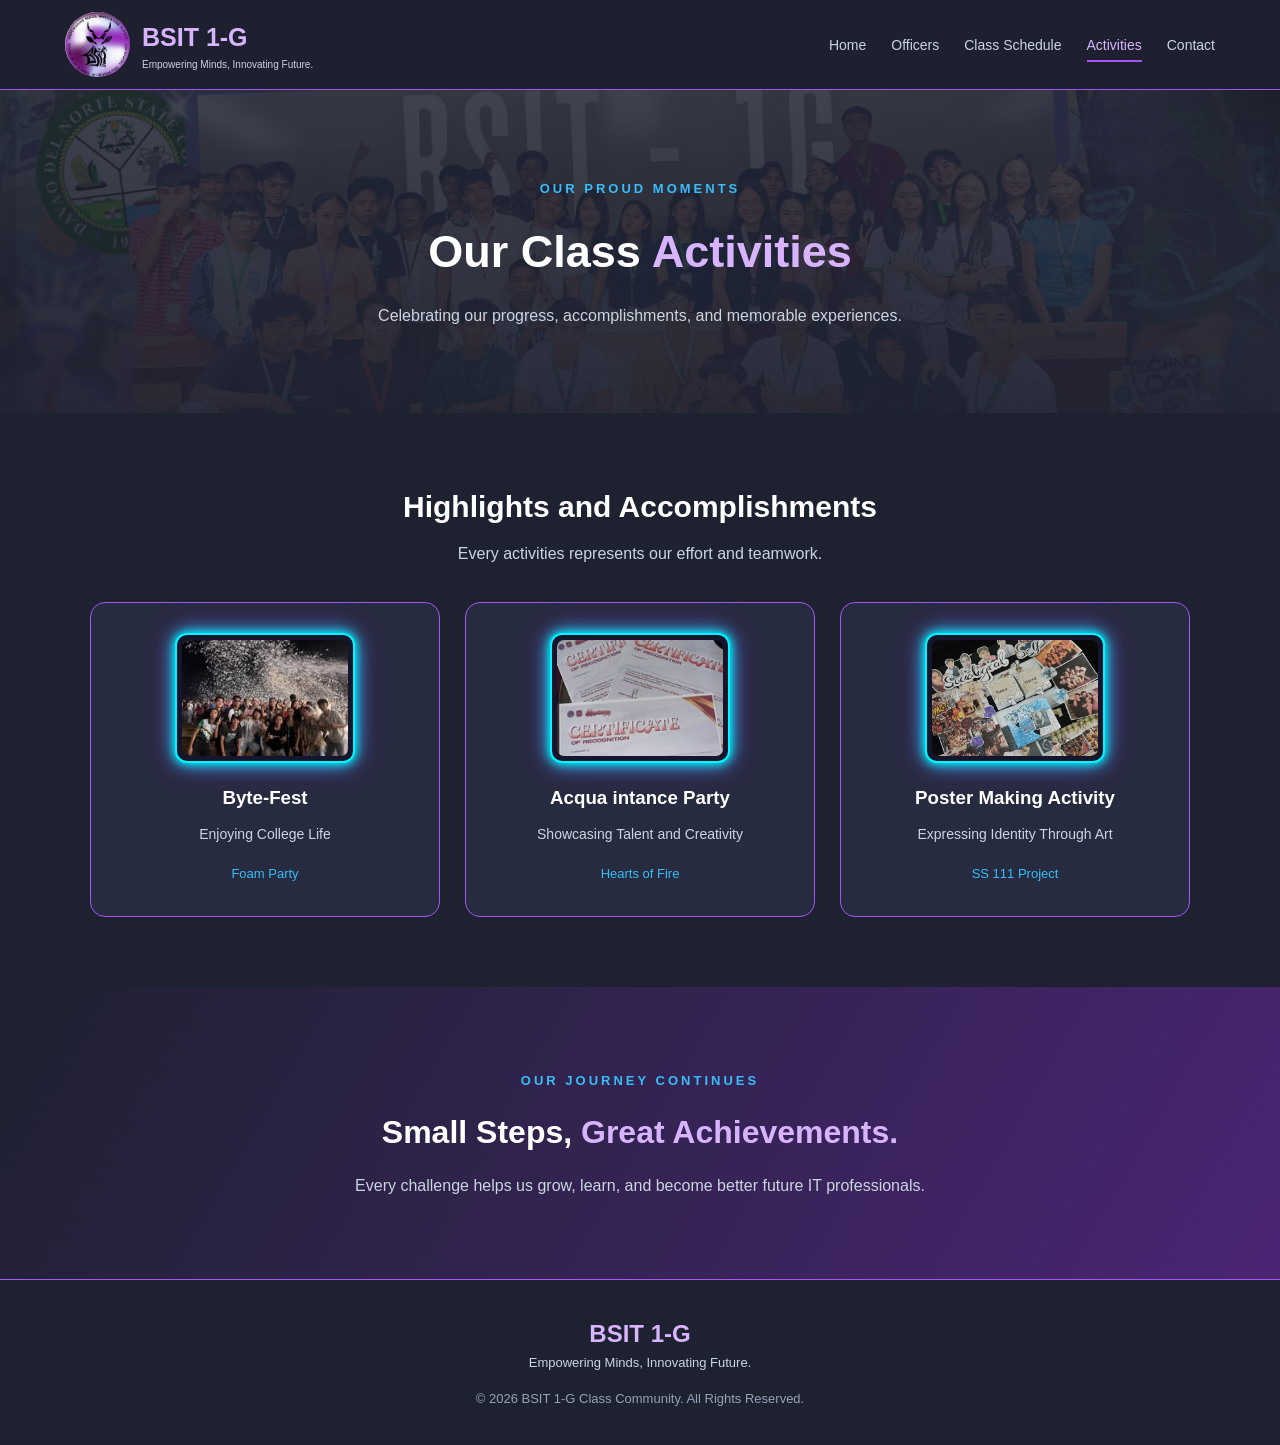
==== activities.html @ d1805a44 "working" ====
<!DOCTYPE html>
<html lang="en">
<head>
    <meta charset="UTF-8">
    <meta name="viewport" content="width=device-width, initial-scale=1.0">
    <title>BSIT 1-G | Activities</title>
    <link rel="stylesheet" href="css/style.css">
</head>
<body>

<header>
    <nav class="navbar">
        <a href="index.html" class="logo">
            <img src="image/logo.jpg" alt="BSIT Logo">
            <div>
                <h1>BSIT 1-G</h1>
                <p>Empowering Minds, Innovating Future.</p>
            </div>
        </a>

        <ul class="nav-links">
            <li><a href="index.html">Home</a></li>
            <li><a href="officers.html">Officers</a></li>
            <li><a href="schedule.html">Class Schedule</a></li>
            <li><a href="activities.html" class="active">Activities</a></li>
            <li><a href="contact.html">Contact</a></li>
        </ul>
    </nav>
</header>

<main>
    <section class="page-hero">
        <span class="small-heading">OUR PROUD MOMENTS</span>
        <h2>Our Class <span>Activities</span></h2>
        <p>Celebrating our progress, accomplishments, and memorable experiences.</p>
    </section>

    <section class="activities-section">
        <h2>Highlights and Accomplishments</h2>
        <p class="section-description">Every activities represents our effort and teamwork.</p>

        <div class="activities-container">

            <div class="activities-card">
                <div class="activities-icon">
                    <img src="image/Foam_Party.jpg" alt="Foam Party Activity">
                </div>
                <h3>Byte-Fest</h3>
                <p>Enjoying College Life</p>
                <span>Foam Party</span>
            </div>

            <div class="activities-card">
                <div class="activities-icon">
                    <img src="image/cert.jpg"   alt="Acquaintance Party">
                </div>
                <h3>Acqua   intance Party</h3>
                <p>Showcasing Talent and Creativity</p>
                <span>Hearts of Fire</span>
            </div>

            <div class="activities-card">
                <div class="activities-icon">
                    <img src="image/Poster.jpg" alt="Poster Making">
                </div>
                <h3>Poster Making Activity</h3>
                <p>Expressing Identity Through Art</p>
                <span>SS 111 Project</span>
            </div>

        </div>
    </section>

    <section class="highlights">
        <span class="small-heading">OUR JOURNEY CONTINUES</span>
        <h2>Small Steps, <span>Great Achievements.</span></h2>
        <p>
            Every challenge helps us grow, learn, and become better
            future IT professionals.
        </p>
    </section>
</main>

<footer>
    <h3>BSIT 1-G</h3>
    <p>Empowering Minds, Innovating Future.</p>
    <p class="copyright">© 2026 BSIT 1-G Class Community. All Rights Reserved.</p>
</footer>

</body>
</html>
---- css/style.css ----
/* GENERAL SETTINGS */
            * {
                margin: 0;
                padding: 0;
                box-sizing: border-box;
                scroll-behavior: smooth;
            }

            body {
                font-family: Arial, sans-serif;
                background: #1E2130;
                color: #FFFFFF;
                line-height: 1.6;
            }

            /* NAVIGATION */
            header {
                background: rgba(30, 33, 48, 0.97);
                border-bottom: 1px solid #A855F7;
                position: sticky;
                top: 0;
                z-index: 1000;
            }

            .navbar {
                max-width: 1200px;
                margin: auto;
                padding: 12px 25px;
                display: flex;
                align-items: center;
                justify-content: space-between;
                gap: 20px;
            }

            .logo {
                display: flex;
                align-items: center;
                gap: 12px;
                text-decoration: none;
            }

            .logo img {
                width: 65px;
                height: 65px;
                object-fit: contain;
                border-radius: 50%;
            }

            .logo h1 {
                color: #D8B4FE;
                font-size: 25px;
            }

            .logo p {
                color: #CBD5E1;
                font-size: 10px;
            }

            .nav-links {
                display: flex;
                gap: 25px;
                list-style: none;
            }

            .nav-links a {
                color: #CBD5E1;
                text-decoration: none;
                font-size: 14px;
                transition: 0.3s;
            }

            .nav-links a:hover,
            .nav-links a.active {
                color: #D8B4FE;
                border-bottom: 2px solid #A855F7;
                padding-bottom: 7px;
            }

            /* COMMON TEXT */
            .small-heading {
                color: #38BDF8;
                font-size: 13px;
                font-weight: bold;
                letter-spacing: 3px;
            }

            .section-description {
                color: #CBD5E1;
                margin: 10px 0 35px;
            }

            .hero {
                min-height: 650px;

                background:
                    linear-gradient(rgba(30, 33, 48, .85), rgba(30, 33, 48, .95)),
                    url("../image/BG.jpg");

                background-size: cover;
                background-position: center;
                background-repeat: no-repeat;

                display: flex;
                justify-content: center;
                align-items: center;
                text-align: center;

                padding: 70px 20px;
                color: white;

            }
            .hero-content {
                max-width: 900px;
                padding: 30px 35px;

            }

            .hero h2 {
                font-size: 48px;
                margin: 15px 0;
            }

            .hero h2 span,
            .about-text h2 span,
            .highlights h2 span,
            .page-hero h2 span,
            .officers-hero h2 span,
            .leadership-message h2 span {
                color: #D8B4FE;
            }

            .hero-content p {
                color: #CBD5E1;
                font-size: 17px;
                margin-bottom: 25px;
            }

            /* BUTTONS */
            .hero-buttons {
                display: flex;
                justify-content: center;
                flex-wrap: wrap;
                gap: 15px;
            }

            .btn-primary,
            .btn-secondary {
                padding: 12px 22px;
                border-radius: 8px;
                text-decoration: none;
                font-weight: bold;
                transition: .3s;
            }

            .btn-primary {
                background: linear-gradient(120deg,#7C3AED,#A855F7);
                color: white;
            }

            .btn-secondary {
                color: #38BDF8;
                border: 1px solid #38BDF8;
            }

            .btn-primary:hover,
            .btn-secondary:hover {
                transform: translateY(-4px);
            }

            /* QUICK LINKS */
            .quick-section {
                max-width: 1200px;
                margin: auto;
                padding: 75px 25px;
                text-align: center;
            }

            .quick-section h2 {
                font-size: 32px;
            }


            /* ABOUT SECTION */
            .about-section {
                padding: 75px 25px;
                background: #272B3F;
            }

            .about-content {
                max-width: 1150px;
                margin: auto;
                display: flex;
                align-items: center;
                gap: 45px;
            }

            .about-text,
            .about-image {
                flex: 1;
            }

            .about-text h2 {
                font-size: 35px;
                margin: 15px 0;
            }

            .about-text p {
                color: #CBD5E1;
                margin-bottom: 15px;
            }

            .about-image img {
                width: 100%;
                border-radius: 15px;
                border: 2px solid #A855F7;
            }

            /* GENERAL HIGHLIGHTS */
            .highlights {
                padding: 80px 20px;
                text-align: center;
                background: linear-gradient(120deg,#1E2130,#4A2574);
            }

            .highlights h2 {
                font-size: 32px;
                margin: 15px 0;
            }

            .highlights p {
                color: #CBD5E1;
                max-width: 650px;
                margin: auto;
            }

            /* OFFICERS HERO */
            .officers-hero,
            .page-hero {
                padding: 85px 20px;
                text-align: center;
                background:
                    linear-gradient(rgba(30,33,48,.85),rgba(30,33,48,.95)),
                    url("../image/GROUP_PHOTO.jpg");
                background-size: cover;
                background-position: center;
            }

            .officers-hero h2,
            .page-hero h2 {
                font-size: 45px;
                margin: 15px 0;
            }

            .officers-hero p,
            .page-hero p {
                color: #CBD5E1;
                max-width: 650px;
                margin: auto;
            }

            /* OFFICERS HORIZONTAL FLEX */
            .officers-section {
                padding: 70px 5%;
                max-width: 1300px;
                margin: auto;
            }

            .officers-heading {
                display: flex;
                justify-content: space-between;
                align-items: center;
                gap: 15px;
                margin-bottom: 30px;
            }

            .officers-heading h2 {
                font-size: 29px;
            }

            .officers-heading p {
                color: #CBD5E1;
            }

            .scroll-note {
                color: #38BDF8;
                font-size: 12px;
                letter-spacing: 2px;
                white-space: nowrap;
            }

            /* HORIZONTAL SCROLLING CONTAINER */
            .officers-container {
                display: flex;
                flex-direction: row;
                flex-wrap: nowrap;
                gap: 25px;
                width: 100%;
                overflow-x: auto;
                overflow-y: hidden;
                padding: 20px 10px 30px;
                scroll-snap-type: x proximity;
            }

            /* SCROLLBAR DESIGN */
            .officers-container::-webkit-scrollbar {
                height: 10px;
            }

            .officers-container::-webkit-scrollbar-track {
                background: #272B3F;
                border-radius: 20px;
            }

            .officers-container::-webkit-scrollbar-thumb {
                background: linear-gradient(90deg,#A855F7,#38BDF8);
                border-radius: 20px;
            }

            .officers-container::-webkit-scrollbar-thumb:hover {
                background: #D8B4FE;
            }

            /* OFFICER CARDS */
            .officer-card {
                flex: 0 0 260px;
                width: 260px;
                min-width: 260px;
                min-height: 390px;
                padding: 25px 20px;
                text-align: center;
                background: #272B3F;
                border: 1px solid #A855F7;
                border-radius: 18px;
                scroll-snap-align: start;
                transition: .3s;
            }

            .officer-card:hover {
                transform: translateY(-8px);
                border-color: #38BDF8;
                box-shadow: 0 0 20px rgba(56,189,248,.2);
            }

            /* OFFICER IMAGES */
            .officer-image {
                width: 150px;
                height: 150px;
                margin: 0 auto 20px;
                border-radius: 50%;
                padding: 5px;
                background: linear-gradient(135deg,#A855F7,#38BDF8);
            }

            .officer-image img {
                width: 100%;
                height: 100%;
                object-fit: cover;
                border-radius: 50%;
                border: 3px solid #272B3F;
            }

            .officer-image img.rotate-left {
                transform: rotate(90deg);
            }

            .officer-image img.rotate-right {
                transform: rotate(-90deg);
            }
            .officer-card h3 {
                font-size: 19px;
                margin-bottom: 5px;
            }

            .officer-card span {
                color: #38BDF8;
                font-size: 13px;
                font-weight: bold;
            }

            .officer-card p {
                color: #CBD5E1;
                font-size: 13px;
                margin-top: 15px;
            }

            /* LEADERSHIP MESSAGE */
            .leadership-message {
                text-align: center;
                padding: 75px 20px;
                background: linear-gradient(120deg,#1E2130,#4A2574);
            }

            .leadership-message h2 {
                font-size: 35px;
                margin: 15px 0;
            }

            .leadership-message p {
                color: #CBD5E1;
                max-width: 650px;
                margin: auto;
            }

            /* SCHEDULE */
            .schedule-section,
            .activities-section {
                max-width: 1150px;
                margin: auto;
                padding: 70px 25px;
                text-align: center;
            }

            .schedule-section h2,
            .activities-section h2 {
                font-size: 30px;
            }

            .table-container {
                overflow-x: auto;
                margin-top: 30px;
            }

            table {
                width: 100%;
                border-collapse: collapse;
                background: #272B3F;
            }

            th, td {
                padding: 18px;
                border: 1px solid #45445F;
                text-align: center;
            }

            th {
                background: #4A2574;
                color: white;
            }

            td {
                color: #CBD5E1;
            }

            tbody tr:hover {
                background: #35334F;
            }

            /* ACHIEVEMENTS */
            .activities-container {
                display: flex;
                flex-wrap: wrap;
                justify-content: center;
                gap: 25px;
                margin-top: 35px;
            }

            .activities-card {
                flex: 1 1 250px;
                max-width: 350px;
                padding: 30px;
                background: #272B3F;
                border: 1px solid #A855F7;
                border-radius: 15px;
                transition: .3s;
            }

            .activities-card:hover {
                transform: translateY(-8px);
                border-color: #38BDF8;
            }   

            .activities-card h3 {
                margin-bottom: 10px;
            }

            .activities-card p {
                color: #CBD5E1;
                font-size: 14px;
                margin-bottom: 15px;
            }

            .activities-card span {
                color: #38BDF8;
                font-size: 13px;
            }

            /* FOOTER */
            footer {
                padding: 35px 20px;
                text-align: center;
                background: #1E2130;
                border-top: 1px solid #A855F7;
            }

            footer h3 {
                color: #D8B4FE;
                font-size: 24px;
            }

            footer p {
                color: #CBD5E1;
                font-size: 13px;
            }

            .copyright {
                margin-top: 15px;
                color: #94A3B8;
            }

            /* RESPONSIVE DESIGN */
            @media (max-width: 768px) {
                .navbar {
                    flex-direction: column;
                }

                .nav-links {
                    justify-content: center;
                    flex-wrap: wrap;
                    gap: 15px;
                }

                .hero h2 {
                    font-size: 35px;
                }

                .about-content {
                    flex-direction: column;
                }

                .officers-heading {
                    align-items: flex-start;
                    flex-direction: column;
                }

                .officer-card {
                    flex: 0 0 230px;
                    width: 230px;
                    min-width: 230px;
                }

                .officers-container {
                    gap: 15px;
                }

                .officers-hero h2,
                .page-hero h2 {
                    font-size: 35px;
                }
            }

            @media (max-width: 450px) {
                .logo img {
                    width: 55px;
                    height: 55px;
                }

                .logo h1 {
                    font-size: 22px;
                }

                .nav-links {
                    gap: 12px;
                }

                .nav-links a {
                    font-size: 12px;
                }

                .hero h2 {
                    font-size: 29px;
                }

                .hero-content {
                    padding: 30px 18px;
                }

                .quick-section h2,
                .highlights h2 {
                    font-size: 26px;
                }
            }




            /* SCHEDULE TABLE */
            .schedule-section table {
                width: 100%;
                border-collapse: collapse;
                background: #151d20;
                border: 2px solid #73e0c1;
            }

            .schedule-section th {
                padding: 16px;
                text-align: center;
                background: #245c40;
                color: #ffffff;
                border: 2px solid #73e0c1;
                font-weight: bold;
            }

            .schedule-section td {
                padding: 16px;
                text-align: center;
                color: #ffffff;
                border: 1px solid #526b5e;
                font-size: 15px;
                transition: background 0.2s ease;
            }

            /* Thick line between days (on the cells, not the rows) */
            .schedule-section tbody tr:nth-child(5) td,
            .schedule-section tbody tr:nth-child(6) td,
            .schedule-section tbody tr:nth-child(7) td,
            .schedule-section tbody tr:nth-child(9) td {
                border-bottom: 4px solid #73e0c1;
            }

            /* Row hover */
            .schedule-section tbody tr:hover td {
                background: #356b4b;
            }

            /* ACHIEVEMENT IMAGE BOX */
            .activities-icon {
                width: 180px;
                height: 130px;
                margin: 0 auto 20px;
                padding: 5px;

                border: 2px solid #00F5FF;
                border-radius: 12px;

                background: #17152B;

                box-shadow:
                    0 0 8px #00F5FF,
                    0 0 18px #00F5FF,
                    0 0 30px rgba(138, 43, 226, 0.7);

                overflow: hidden;
                transition: 0.3s ease;
            }

            /* IMAGE DESIGN */
            .activities-icon img {
                width: 100%;
                height: 100%;
                object-fit: cover;
                border-radius: 7px;
            }

            /* HOVER EFFECT */
            .activities-icon:hover {
                border-color: #A020F0;

                box-shadow:
                    0 0 10px #A020F0,
                    0 0 20px #A020F0,
                    0 0 35px #00F5FF;

                transform: scale(1.05);
            }
            /* QUICK ACCESS CONTAINER */
            .quick-container {
                display: grid;
                grid-template-columns: repeat(3, 1fr);
                gap: 25px;
                max-width: 1100px;
                margin: 30px auto;
                align-items: stretch;
            }

            /* QUICK ACCESS CARD */
            .quick-card {
                display: flex;
                flex-direction: column;
                align-items: center;
                text-align: center;

                min-height: 380px;
                padding: 25px 20px;

                background: #171A2E;
                border: 2px solid #00F5FF;
                border-radius: 15px;

                text-decoration: none;
                color: #FFFFFF;

                box-shadow: 0 0 10px rgba(0, 245, 255, 0.25);

                transition: all 0.3s ease;
            }

            .quick-card,
            .quick-card:visited,
            .quick-card:hover,
            .quick-card:active {
                text-decoration: none;
                color: #FFFFFF;
            }

            .quick-card * {
                text-decoration: none;
            }

            /* IMAGE BOX */
            .card-icon {
                width: 100%;
                height: 170px;
                margin-bottom: 20px;

                border: 2px solid #00F5FF;
                border-radius: 12px;
                padding: 5px;

                overflow: hidden;

                box-shadow: 0 0 12px rgba(0, 245, 255, 0.5);
            }

            /* IMAGE */
            .card-icon img {
                width: 100%;
                height: 100%;
                object-fit: cover;
                border-radius: 7px;
            }

            /* CARD TITLE */
            .quick-card h3 {
                color: #00F5FF;
                font-size: 21px;
                margin-bottom: 12px;
            }

            /* CARD PARAGRAPH */
            .quick-card p {
                color: #C5C9D8;
                font-size: 14px;
                line-height: 1.6;
                flex-grow: 1;
            }

            /* CARD LINK */
            .quick-card span {
                display: inline-block;
                margin-top: 18px;
                padding: 9px 20px;

                color: #FFFFFF;
                background: linear-gradient(90deg, #00BFD5, #8A2BE2);
                border-radius: 20px;

                font-size: 13px;
                font-weight: bold;
            }

            /* HOVER EFFECT */
            .quick-card:hover {
                transform: translateY(-8px);
                border-color: #A020F0;

                box-shadow:
                    0 0 12px #00F5FF,
                    0 0 25px rgba(160, 32, 240, 0.7);
            }

            /* RESPONSIVE DESIGN */
            @media (max-width: 768px) {
                .quick-container {
                    grid-template-columns: repeat(2, 1fr);
                }
            }

            @media (max-width: 500px) {
                .quick-container {
                    grid-template-columns: 1fr;
                }
            }

        /* ACCESSIBILITY: skip link + visible keyboard focus */
        .skip-link {
            position: absolute;
            left: -999px;
            top: 10px;
            background: #A855F7;
            color: #FFFFFF;
            padding: 10px 18px;
            border-radius: 8px;
            z-index: 2000;
            text-decoration: none;
            font-weight: bold;
        }

        .skip-link:focus {
            left: 10px;
        }

        a:focus-visible,
        button:focus-visible,
        input:focus-visible,
        select:focus-visible,
        textarea:focus-visible,
        summary:focus-visible,
        .officers-container:focus-visible {
            outline: 3px solid #38BDF8;
            outline-offset: 3px;
        }

        /* LOGO TEXT (replaces h1/p in the logo so each page can have one real h1) */
        .logo-title {
            color: #D8B4FE;
            font-size: 25px;
            font-weight: bold;
            line-height: 1.2;
        }

        .logo-tagline {
            color: #CBD5E1;
            font-size: 12px;
        }

        .footer-title {
            color: #D8B4FE;
            font-size: 24px;
            font-weight: bold;
        }

        /* h1 in page heroes should look like the old h2 */
        .page-hero h1 {
            font-size: 45px;
            margin: 15px 0;
        }

        .page-hero h1 span {
            color: #D8B4FE;
        }

        /* REAL BUTTONS (button elements share the link-button look) */
        .btn-button {
            display: inline-block;
            font-family: inherit;
            font-size: 15px;
            cursor: pointer;
            background-color: transparent;
        }

        .btn-primary.btn-button {
            border: none;
            background: linear-gradient(120deg, #7C3AED, #A855F7);
        }

        /* CONTACT LAYOUT */
        .contact-section {
            max-width: 1150px;
            margin: auto;
            padding: 70px 25px;
        }

        .contact-grid {
            display: flex;
            gap: 40px;
            align-items: flex-start;
        }

        .contact-info,
        .contact-form-box {
            flex: 1;
            background: #272B3F;
            border: 1px solid #A855F7;
            border-radius: 15px;
            padding: 30px;
        }

        .contact-info h2,
        .contact-form-box h2 {
            font-size: 26px;
            margin-bottom: 20px;
        }

        .contact-info h3 {
            color: #38BDF8;
            font-size: 17px;
            margin: 28px 0 10px;
        }

        /* LISTS */
        .contact-list {
            list-style: none;
            margin-bottom: 20px;
        }

        .contact-list li {
            padding: 12px 0;
            border-bottom: 1px solid #45445F;
            display: flex;
            flex-direction: column;
        }

        .contact-list strong {
            color: #D8B4FE;
            font-size: 14px;
        }

        .contact-list span {
            color: #CBD5E1;
            font-size: 15px;
        }

        .steps-list,
        .link-list {
            color: #CBD5E1;
            padding-left: 22px;
        }

        .steps-list li,
        .link-list li {
            margin-bottom: 8px;
        }

        .link-list a,
        .faq-list a {
            color: #38BDF8;
        }
        /* FORM */
        .form-group {
            display: flex;
            flex-direction: column;
            margin-bottom: 18px;
        }

        .form-group label {
            color: #D8B4FE;
            font-size: 14px;
            font-weight: bold;
            margin-bottom: 6px;
        }

        .form-group input,
        .form-group select,
        .form-group textarea {
            background: #1E2130;
            color: #FFFFFF;
            border: 1px solid #A855F7;
            border-radius: 8px;
            padding: 12px;
            font-family: inherit;
            font-size: 15px;
        }

        .form-group textarea {
            resize: vertical;
        }

        .error-msg {
            color: #FCA5A5;
            font-size: 13px;
            margin-top: 5px;
            min-height: 18px;
        }

        .form-buttons {
            display: flex;
            flex-wrap: wrap;
            gap: 15px;
            margin-top: 10px;
        }

        .form-status {
            margin-top: 15px;
            color: #86EFAC;
            font-size: 14px;
            min-height: 22px;
        }

        .privacy-note {
            margin-top: 15px;
            color: #94A3B8;
            font-size: 13px;
        }

        /* FAQ (details/summary: keyboard accessible by default) */
        .faq-section {
            max-width: 900px;
            margin: auto;
            padding: 50px 25px;
            text-align: center;
        }

        .faq-section h2 {
            font-size: 30px;
        }

        .faq-list {
            text-align: left;
        }

        .faq-list details {
            background: #272B3F;
            border: 1px solid #A855F7;
            border-radius: 12px;
            padding: 16px 20px;
            margin-bottom: 12px;
        }

        .faq-list summary {
            cursor: pointer;
            font-weight: bold;
            color: #D8B4FE;
        }

        .faq-list details p {
            color: #CBD5E1;
            margin-top: 10px;
        
        } 
        .email-link {
           color: #22C55E;
           text-decoration: none;
        }

        .email-link:hover {
    color: #86EFAC;
    text-decoration: underline;
        }

        /* RESPONSIVE */
        @media (max-width: 768px) {
            .contact-grid {
                flex-direction: column;
            }

            .contact-info,
            .contact-form-box {
                width: 100%;
            }

            .page-hero h1 {
                font-size: 35px;
            }
        }
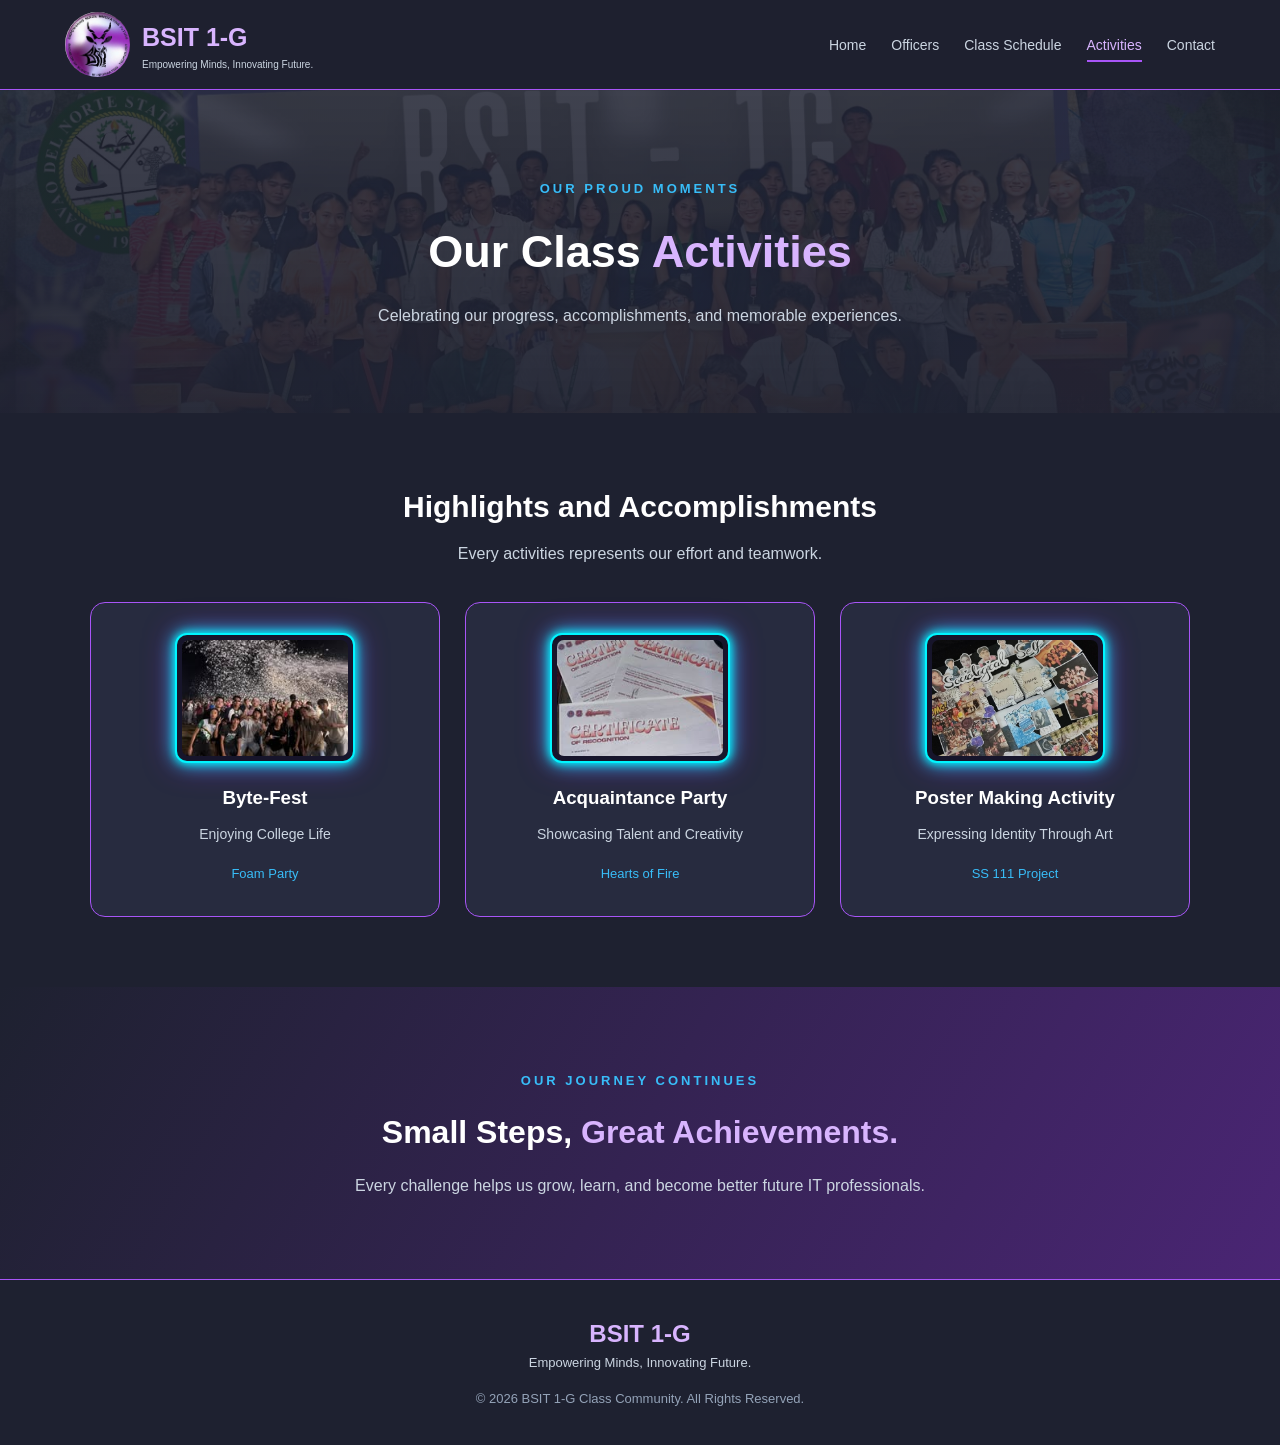
==== commit a0f07463: "Fix typo in activity title in activities.html" ====
--- a/activities.html
+++ b/activities.html
@@ -55,7 +55,7 @@
                 <div class="activities-icon">
                     <img src="image/cert.jpg"   alt="Acquaintance Party">
                 </div>
-                <h3>Acqua   intance Party</h3>
+                <h3>Acquaintance Party</h3>
                 <p>Showcasing Talent and Creativity</p>
                 <span>Hearts of Fire</span>
             </div>
--- a/css/style.css
+++ b/css/style.css
@@ -1,5 +1,4 @@
 
-            /* GENERAL SETTINGS */
             * {
                 margin: 0;
                 padding: 0;
@@ -14,7 +13,6 @@
                 line-height: 1.6;
             }
 
-            /* NAVIGATION */
             header {
                 background: rgba(30, 33, 48, 0.97);
                 border-bottom: 1px solid #A855F7;
@@ -77,7 +75,6 @@
                 padding-bottom: 7px;
             }
 
-            /* COMMON TEXT */
             .small-heading {
                 color: #38BDF8;
                 font-size: 13px;
@@ -136,7 +133,6 @@
                 margin-bottom: 25px;
             }
 
-            /* BUTTONS */
             .hero-buttons {
                 display: flex;
                 justify-content: center;
@@ -168,7 +164,6 @@
                 transform: translateY(-4px);
             }
 
-            /* QUICK LINKS */
             .quick-section {
                 max-width: 1200px;
                 margin: auto;
@@ -180,8 +175,6 @@
                 font-size: 32px;
             }
 
-
-            /* ABOUT SECTION */
             .about-section {
                 padding: 75px 25px;
                 background: #272B3F;
@@ -216,7 +209,6 @@
                 border: 2px solid #A855F7;
             }
 
-            /* GENERAL HIGHLIGHTS */
             .highlights {
                 padding: 80px 20px;
                 text-align: center;
@@ -234,7 +226,6 @@
                 margin: auto;
             }
 
-            /* OFFICERS HERO */
             .officers-hero,
             .page-hero {
                 padding: 85px 20px;
@@ -259,7 +250,6 @@
                 margin: auto;
             }
 
-            /* OFFICERS HORIZONTAL FLEX */
             .officers-section {
                 padding: 70px 5%;
                 max-width: 1300px;
@@ -289,7 +279,6 @@
                 white-space: nowrap;
             }
 
-            /* HORIZONTAL SCROLLING CONTAINER */
             .officers-container {
                 display: flex;
                 flex-direction: row;
@@ -302,7 +291,6 @@
                 scroll-snap-type: x proximity;
             }
 
-            /* SCROLLBAR DESIGN */
             .officers-container::-webkit-scrollbar {
                 height: 10px;
             }
@@ -321,7 +309,6 @@
                 background: #D8B4FE;
             }
 
-            /* OFFICER CARDS */
             .officer-card {
                 flex: 0 0 260px;
                 width: 260px;
@@ -342,7 +329,6 @@
                 box-shadow: 0 0 20px rgba(56,189,248,.2);
             }
 
-            /* OFFICER IMAGES */
             .officer-image {
                 width: 150px;
                 height: 150px;
@@ -384,7 +370,6 @@
                 margin-top: 15px;
             }
 
-            /* LEADERSHIP MESSAGE */
             .leadership-message {
                 text-align: center;
                 padding: 75px 20px;
@@ -402,7 +387,6 @@
                 margin: auto;
             }
 
-            /* SCHEDULE */
             .schedule-section,
             .activities-section {
                 max-width: 1150px;
@@ -446,7 +430,6 @@
                 background: #35334F;
             }
 
-            /* ACHIEVEMENTS */
             .activities-container {
                 display: flex;
                 flex-wrap: wrap;
@@ -485,7 +468,6 @@
                 font-size: 13px;
             }
 
-            /* FOOTER */
             footer {
                 padding: 35px 20px;
                 text-align: center;
@@ -508,7 +490,6 @@
                 color: #94A3B8;
             }
 
-            /* RESPONSIVE DESIGN */
             @media (max-width: 768px) {
                 .navbar {
                     flex-direction: column;
@@ -581,10 +562,6 @@
                 }
             }
 
-
-
-
-            /* SCHEDULE TABLE */
             .schedule-section table {
                 width: 100%;
                 border-collapse: collapse;
@@ -610,7 +587,6 @@
                 transition: background 0.2s ease;
             }
 
-            /* Thick line between days (on the cells, not the rows) */
             .schedule-section tbody tr:nth-child(5) td,
             .schedule-section tbody tr:nth-child(6) td,
             .schedule-section tbody tr:nth-child(7) td,
@@ -618,12 +594,10 @@
                 border-bottom: 4px solid #73e0c1;
             }
 
-            /* Row hover */
             .schedule-section tbody tr:hover td {
                 background: #356b4b;
             }
 
-            /* ACHIEVEMENT IMAGE BOX */
             .activities-icon {
                 width: 180px;
                 height: 130px;
@@ -644,7 +618,6 @@
                 transition: 0.3s ease;
             }
 
-            /* IMAGE DESIGN */
             .activities-icon img {
                 width: 100%;
                 height: 100%;
@@ -652,7 +625,6 @@
                 border-radius: 7px;
             }
 
-            /* HOVER EFFECT */
             .activities-icon:hover {
                 border-color: #A020F0;
 
@@ -663,7 +635,7 @@
 
                 transform: scale(1.05);
             }
-            /* QUICK ACCESS CONTAINER */
+
             .quick-container {
                 display: grid;
                 grid-template-columns: repeat(3, 1fr);
@@ -673,7 +645,6 @@
                 align-items: stretch;
             }
 
-            /* QUICK ACCESS CARD */
             .quick-card {
                 display: flex;
                 flex-direction: column;
@@ -707,7 +678,6 @@
                 text-decoration: none;
             }
 
-            /* IMAGE BOX */
             .card-icon {
                 width: 100%;
                 height: 170px;
@@ -722,7 +692,6 @@
                 box-shadow: 0 0 12px rgba(0, 245, 255, 0.5);
             }
 
-            /* IMAGE */
             .card-icon img {
                 width: 100%;
                 height: 100%;
@@ -730,14 +699,12 @@
                 border-radius: 7px;
             }
 
-            /* CARD TITLE */
             .quick-card h3 {
                 color: #00F5FF;
                 font-size: 21px;
                 margin-bottom: 12px;
             }
 
-            /* CARD PARAGRAPH */
             .quick-card p {
                 color: #C5C9D8;
                 font-size: 14px;
@@ -745,7 +712,6 @@
                 flex-grow: 1;
             }
 
-            /* CARD LINK */
             .quick-card span {
                 display: inline-block;
                 margin-top: 18px;
@@ -759,7 +725,6 @@
                 font-weight: bold;
             }
 
-            /* HOVER EFFECT */
             .quick-card:hover {
                 transform: translateY(-8px);
                 border-color: #A020F0;
@@ -769,7 +734,6 @@
                     0 0 25px rgba(160, 32, 240, 0.7);
             }
 
-            /* RESPONSIVE DESIGN */
             @media (max-width: 768px) {
                 .quick-container {
                     grid-template-columns: repeat(2, 1fr);
@@ -782,7 +746,6 @@
                 }
             }
 
-        /* ACCESSIBILITY: skip link + visible keyboard focus */
         .skip-link {
             position: absolute;
             left: -999px;
@@ -811,7 +774,6 @@
             outline-offset: 3px;
         }
 
-        /* LOGO TEXT (replaces h1/p in the logo so each page can have one real h1) */
         .logo-title {
             color: #D8B4FE;
             font-size: 25px;
@@ -830,7 +792,6 @@
             font-weight: bold;
         }
 
-        /* h1 in page heroes should look like the old h2 */
         .page-hero h1 {
             font-size: 45px;
             margin: 15px 0;
@@ -840,7 +801,6 @@
             color: #D8B4FE;
         }
 
-        /* REAL BUTTONS (button elements share the link-button look) */
         .btn-button {
             display: inline-block;
             font-family: inherit;
@@ -854,7 +814,6 @@
             background: linear-gradient(120deg, #7C3AED, #A855F7);
         }
 
-        /* CONTACT LAYOUT */
         .contact-section {
             max-width: 1150px;
             margin: auto;
@@ -888,7 +847,6 @@
             margin: 28px 0 10px;
         }
 
-        /* LISTS */
         .contact-list {
             list-style: none;
             margin-bottom: 20px;
@@ -926,7 +884,7 @@
         .faq-list a {
             color: #38BDF8;
         }
-        /* FORM */
+
         .form-group {
             display: flex;
             flex-direction: column;
@@ -983,7 +941,6 @@
             font-size: 13px;
         }
 
-        /* FAQ (details/summary: keyboard accessible by default) */
         .faq-section {
             max-width: 900px;
             margin: auto;
@@ -1028,7 +985,6 @@
     text-decoration: underline;
         }
 
-        /* RESPONSIVE */
         @media (max-width: 768px) {
             .contact-grid {
                 flex-direction: column;
@@ -1042,4 +998,4 @@
             .page-hero h1 {
                 font-size: 35px;
             }
-        }+        }
